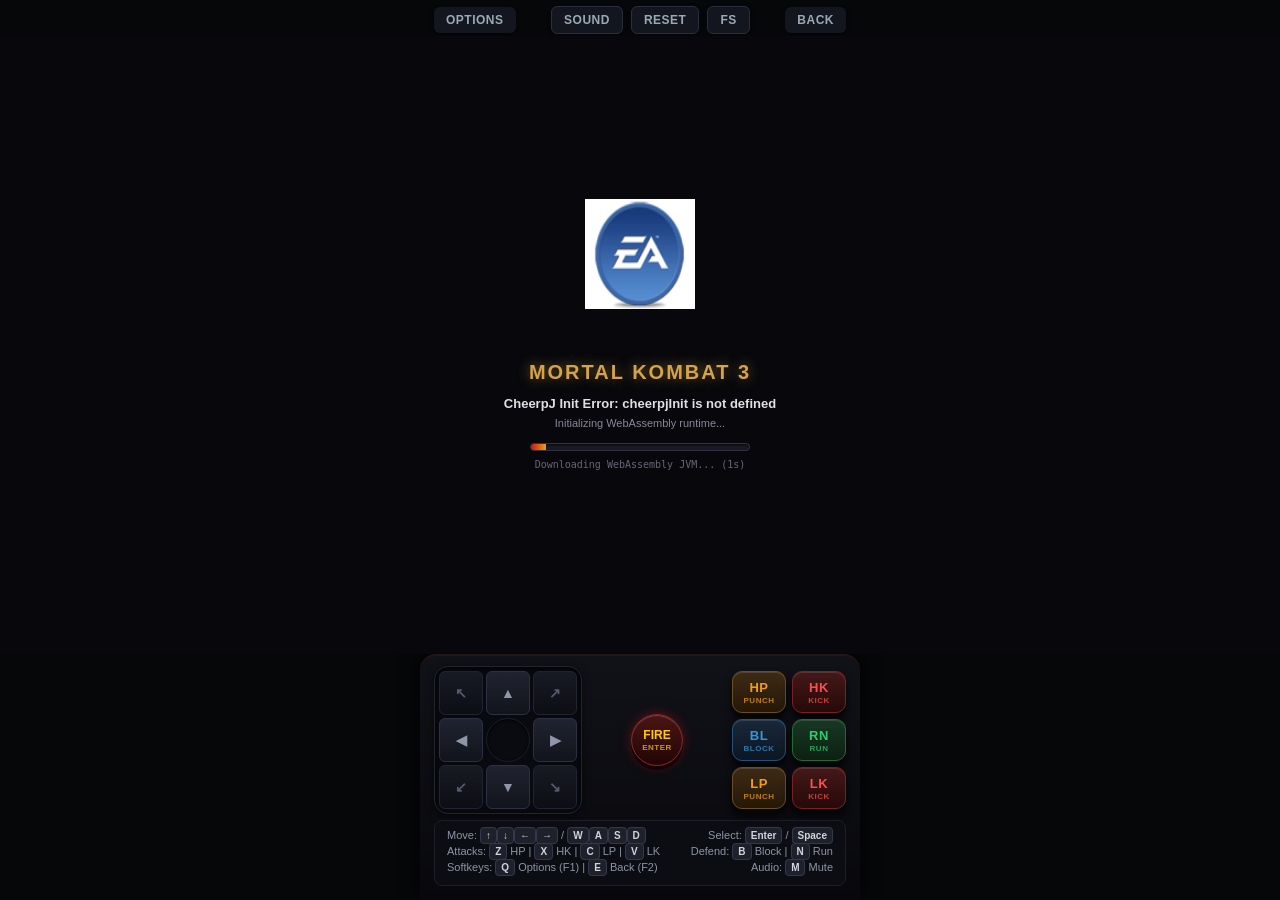
==== index.html @ ab8a5eb3 "Initial commit: 100% deobfuscated UMK3, desktop launcher, mobile web runner, 3D tactile controls, an" ====
<!DOCTYPE html>
<html lang="en">
<head>
    <meta charset="UTF-8">
    <meta name="viewport" content="width=device-width, initial-scale=1.0">
    <meta name="theme-color" content="#0a0a0e">
    <title>Ultimate Mortal Kombat 3</title>
    <style>
        html, body {
            background-color: #0a0a0e;
            margin: 0;
            padding: 0;
            width: 100%;
            height: 100%;
            overflow: hidden;
        }
    </style>
</head>
<body>
    <script>
        const search = location.search || '?v=1.0.0';
        const target = 'player/index.html' + search + location.hash;
        location.replace(target);
    </script>
</body>
</html>
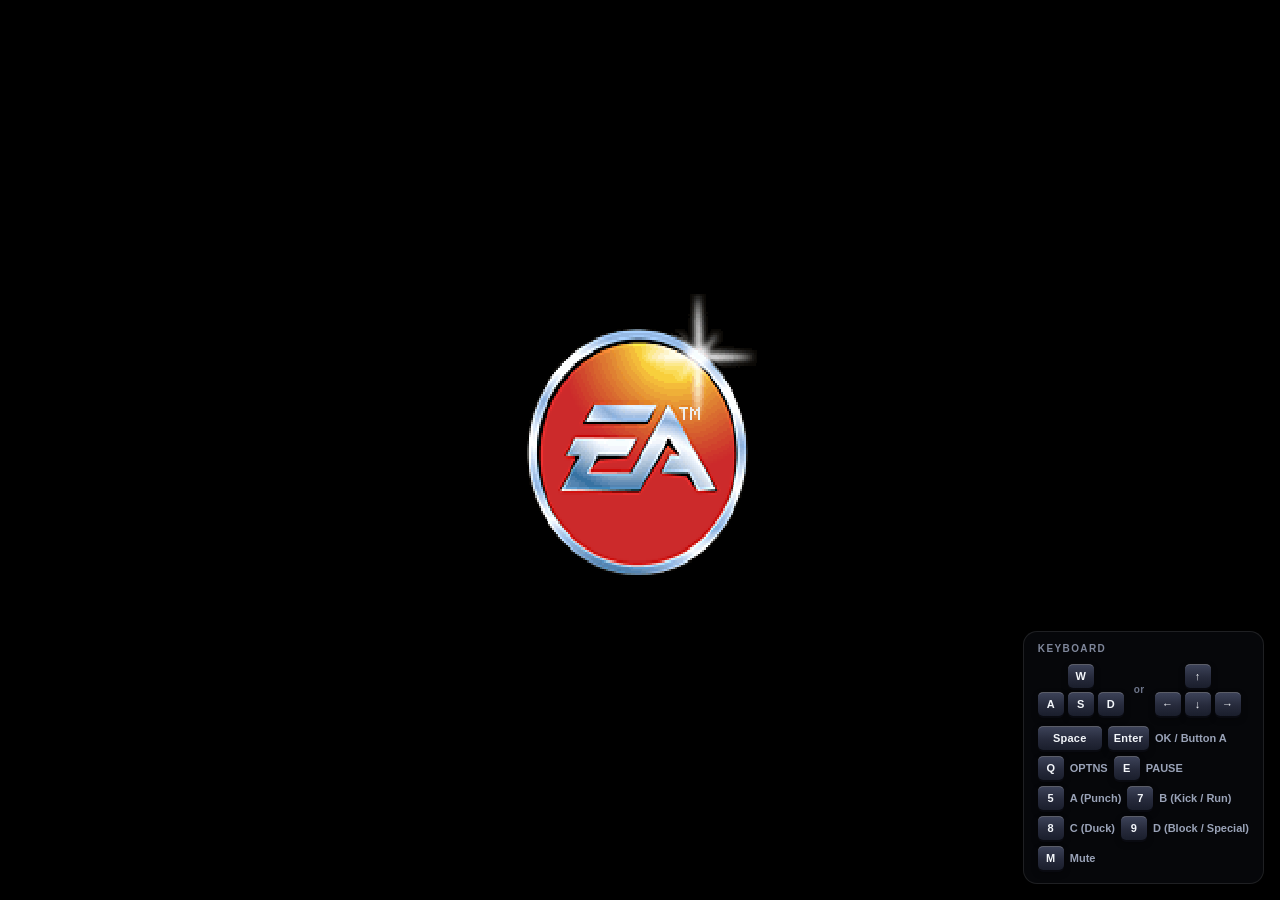
==== commit c80f4cae: "feat(branding): complete rebrand to Immortal Combat across WebApp, Bot, and Game Assets" ====
--- a/index.html
+++ b/index.html
@@ -4,7 +4,7 @@
     <meta charset="UTF-8">
     <meta name="viewport" content="width=device-width, initial-scale=1.0">
     <meta name="theme-color" content="#0a0a0e">
-    <title>Ultimate Mortal Kombat 3</title>
+    <title>Immortal Combat</title>
     <style>
         html, body {
             background-color: #0a0a0e;
